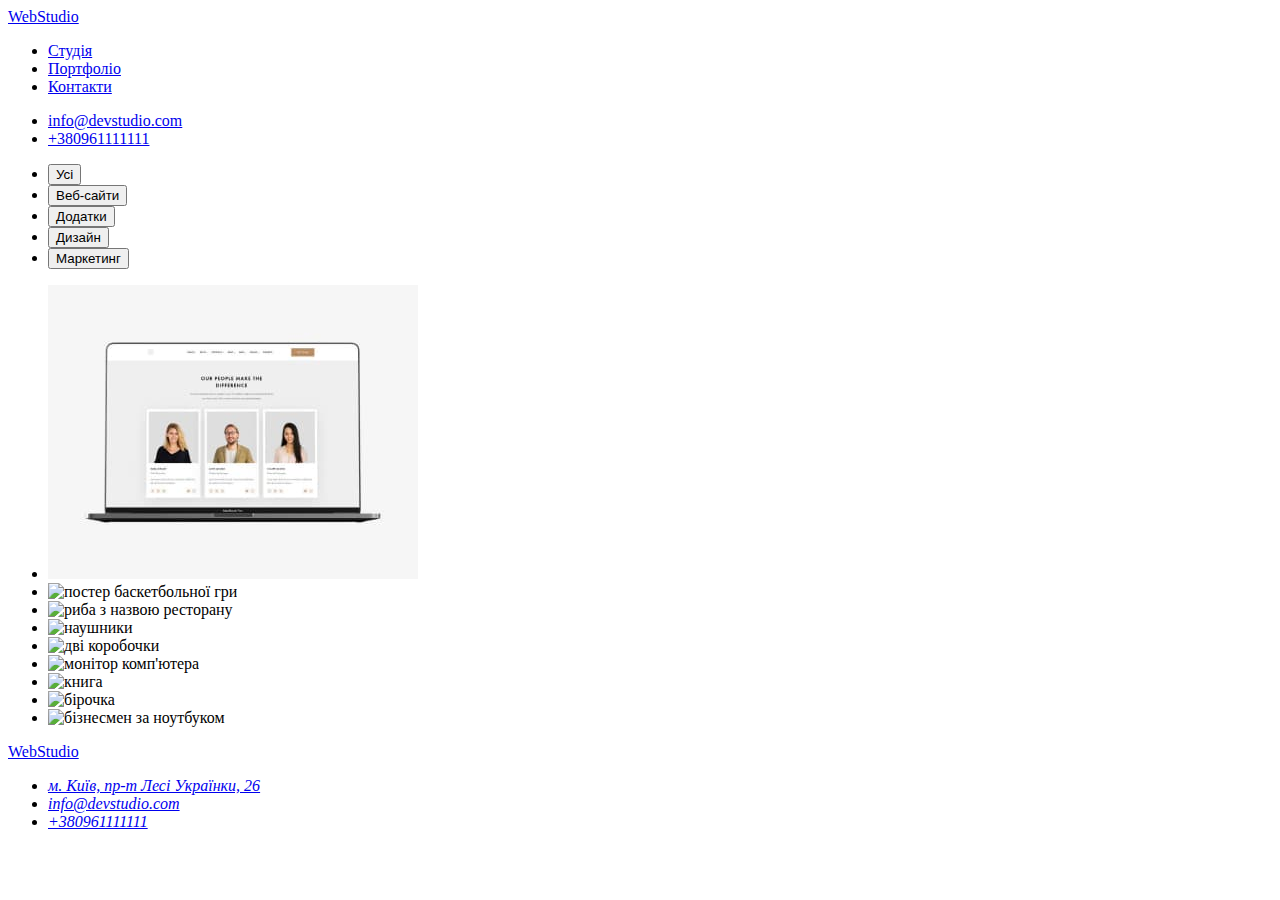
==== portfolio.html @ 05be2b65 "макет дз 2" ====
<!DOCTYPE html>
<html lang="uk">
<head>
    <meta charset="UTF-8">
    <meta http-equiv="X-UA-Compatible" content="IE=edge">
    <meta name="viewport" content="width=device-width, initial-scale=1.0">
    <title>Document</title>
    <link rel="stylesheet" href="./css/styles.css" />
</head>
<body>
    <header>
        <nav>
            <a href="./index.html">WebStudio</a>
            <ul>
                <li><a href="#">Студія</a></li>
                <li><a href="#">Портфоліо</a></li>
                <li><a href="#">Контакти</a></li>
            </ul>
        </nav>
        <ul>
            <li><a href="mailto:info@devstudio.com">info@devstudio.com</a></li>
            <li><a href="tel:+380961111111">+380961111111</a></li>
        </ul>
    </header>
    <main>
        <ul>
            <li>
                <button type="button">Усі</button>
            </li>
            <li>
                <button type="button">Веб-сайти</button>
            </li>
            <li>
                <button type="button">Додатки</button>
            </li>
            <li>
                <button type="button">Дизайн</button>
            </li>
            <li>
                <button type="button">Маркетинг</button>
            </li>
        </ul>
        <ul>
            <li>
                <img src="images/website.jpg" alt="ноутбук" width="370"/>
            </li>
            <li>
                <img rsc="images/design.jpg" alt="постер баскетбольної гри" width="370"/>
            </li>
            <li>
                <img rsc="images/application.jpg" alt="риба з назвою ресторану" width="370"/>
            </li>
            <li>
                <img rsc="images/projectprime.jpg" alt="наушники" width="370"/>
            </li>
            <li>
                <img rsc="images/projectboxes.jpg" alt="дві коробочки" width="370"/>
            </li>
            <li>
                <img rsc="images/inspiration.jpg" alt="монітор комп'ютера" width="370"/>
            </li>
            <li>
                <img rsc="images/projectlimited.jpg" alt="книга" width="370"/>
            </li>
            <li>
                <img rsc="images/projectlab.jpg" alt="бірочка" width="370"/>
            </li>
            <li>
                <img rsc="images/businessapplication.jpg" alt="бізнесмен за ноутбуком" width="370"/>
            </li>
        </ul>
    </main>
    <footer>
        <a href="./index.html">WebStudio</a>
        <address>
            <ul>
                <li><a href="https://goo.gl/maps/GycgCXqMDb9yf3LZ9">м. Київ, пр-т Лесі Українки, 26</a></li>
                <li><a href="mailto:info@devstudio.com">info@devstudio.com</a></li>
                <li><a href="tel:+38096111111">+380961111111</a></li>
            </ul>
        </address>
    </footer>
</body>
</html>
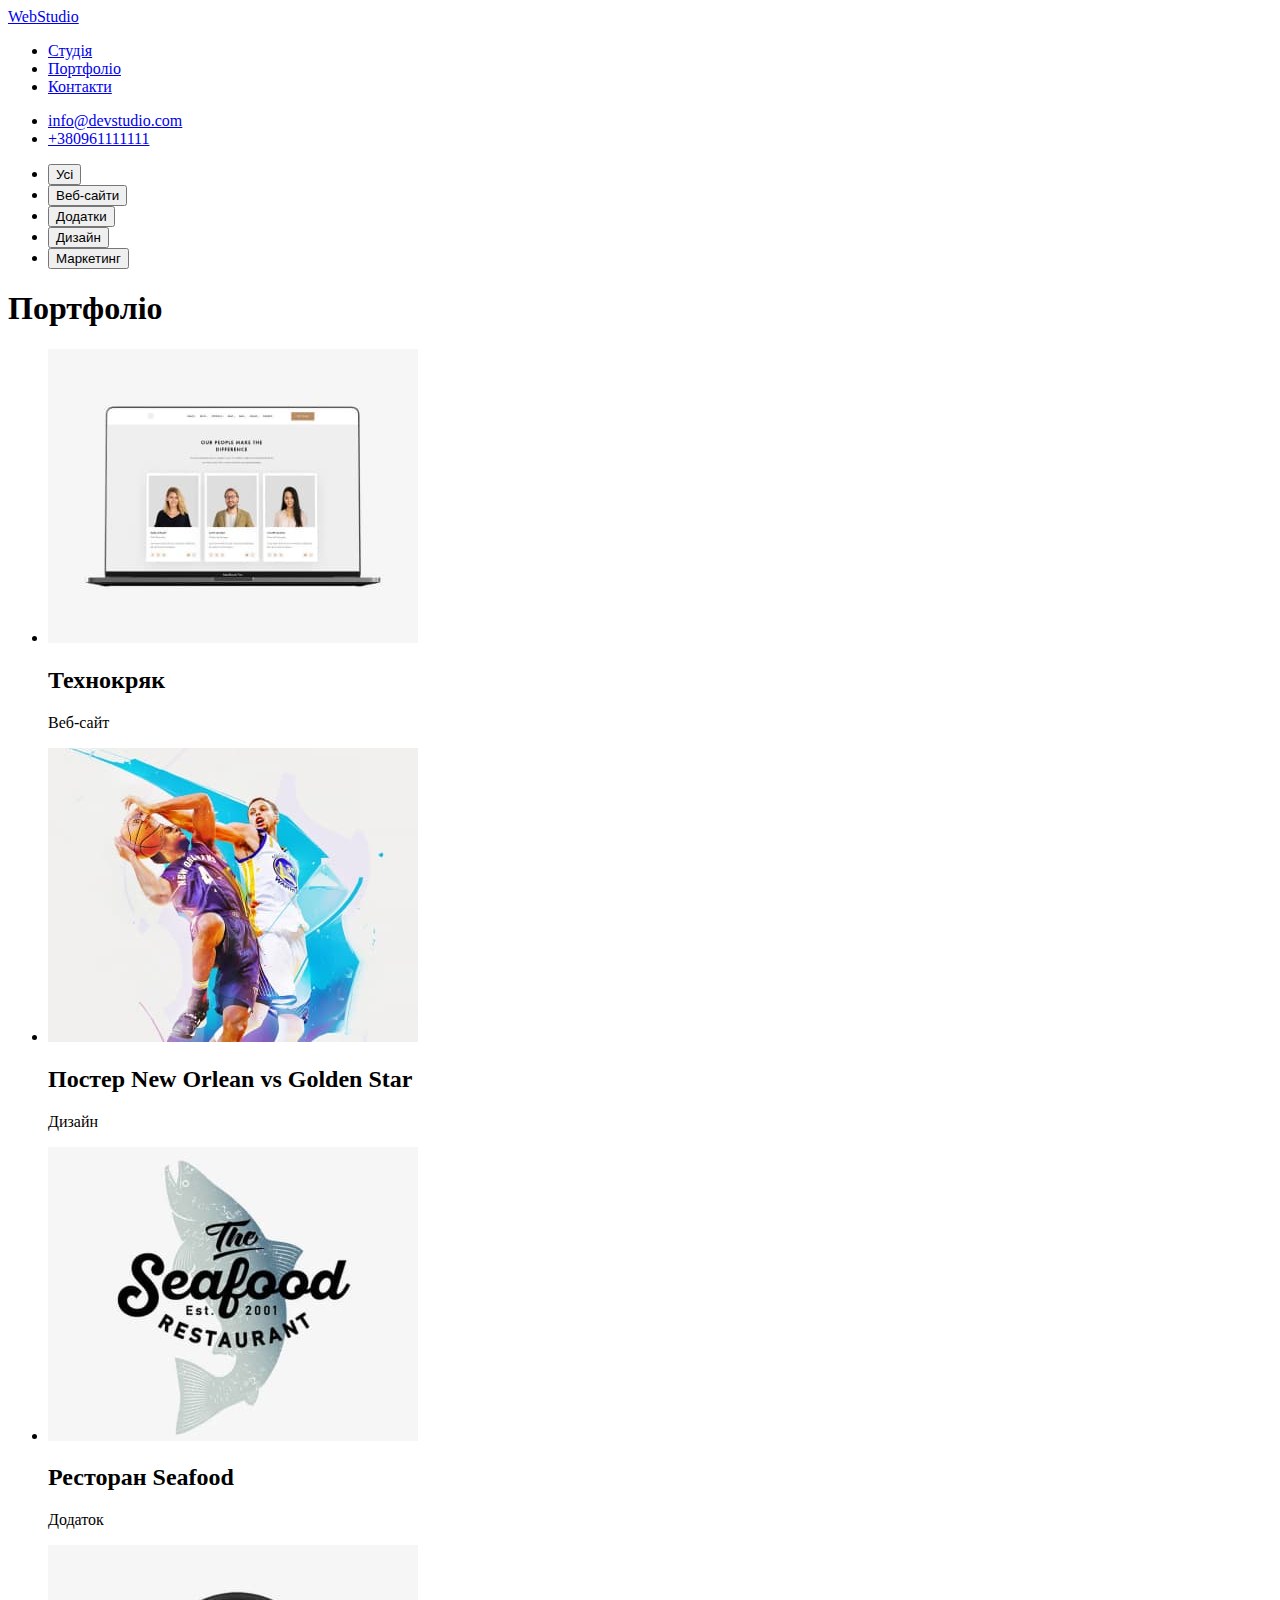
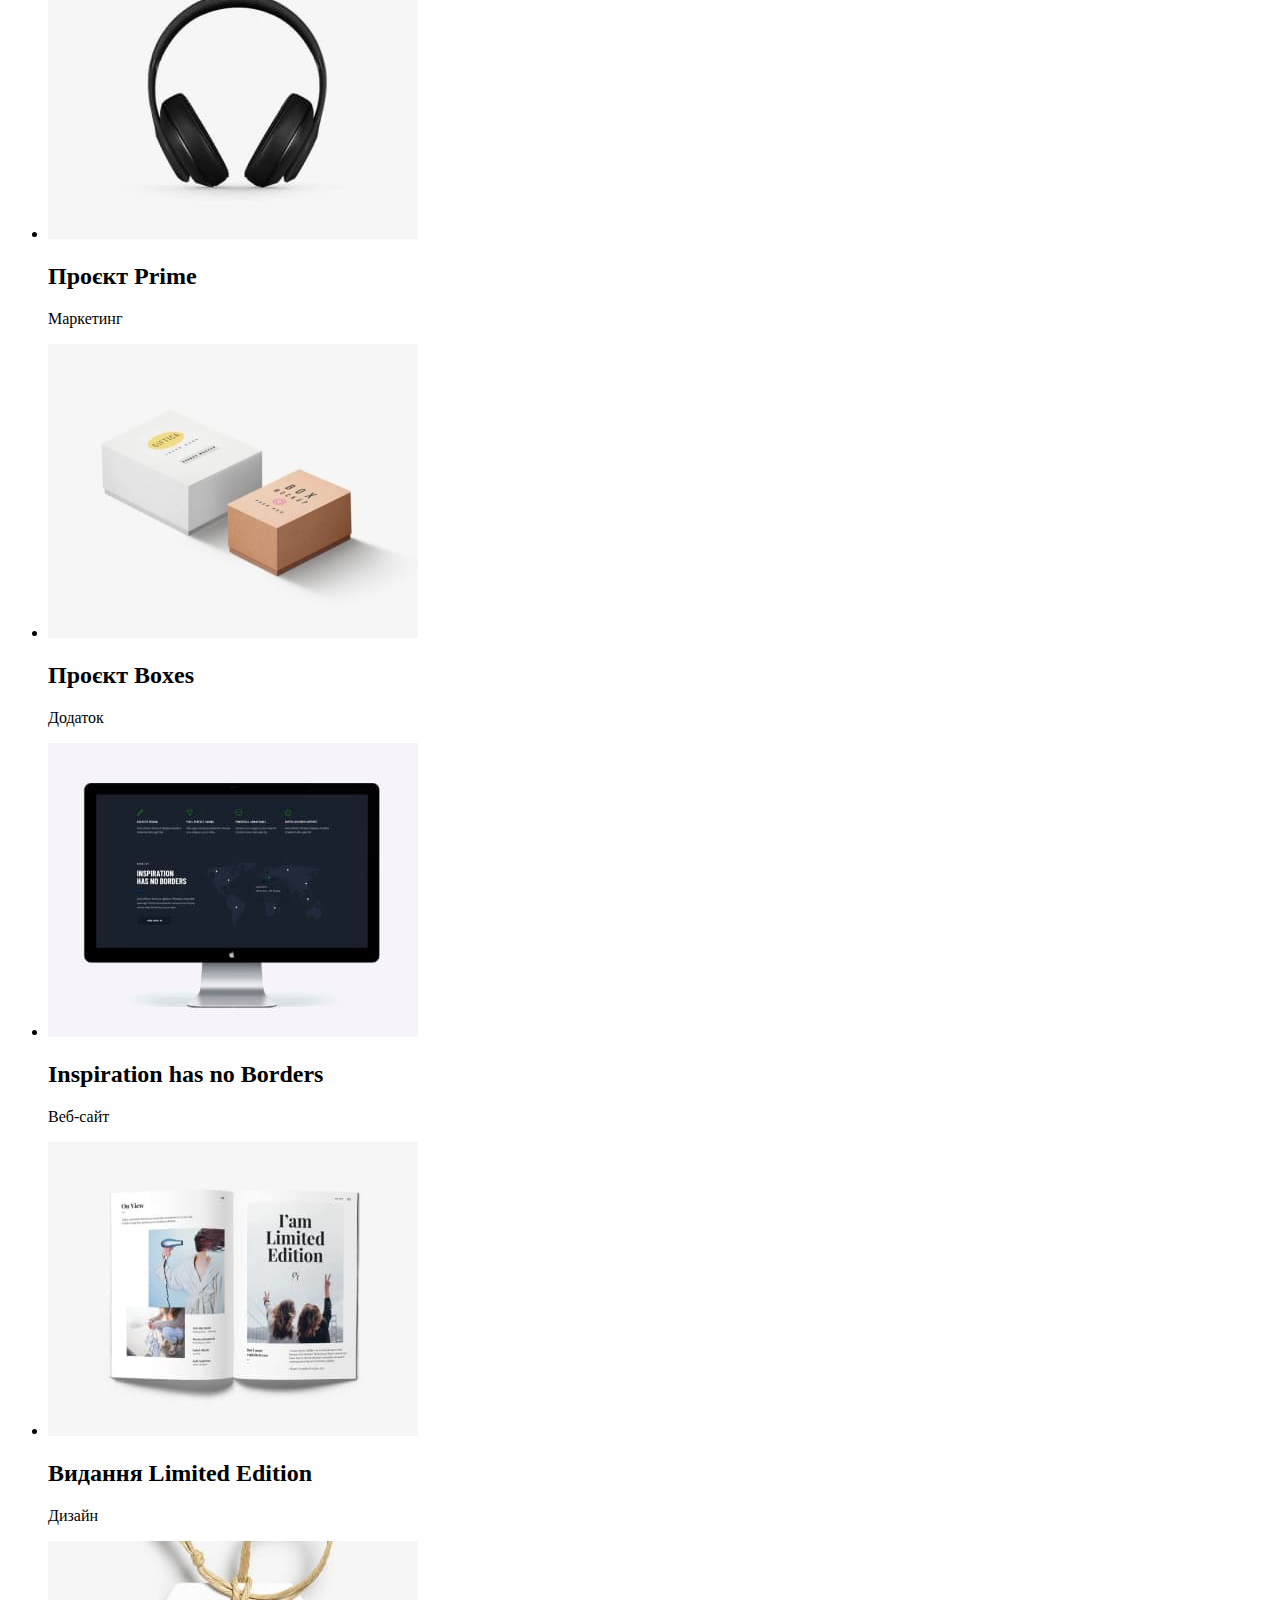
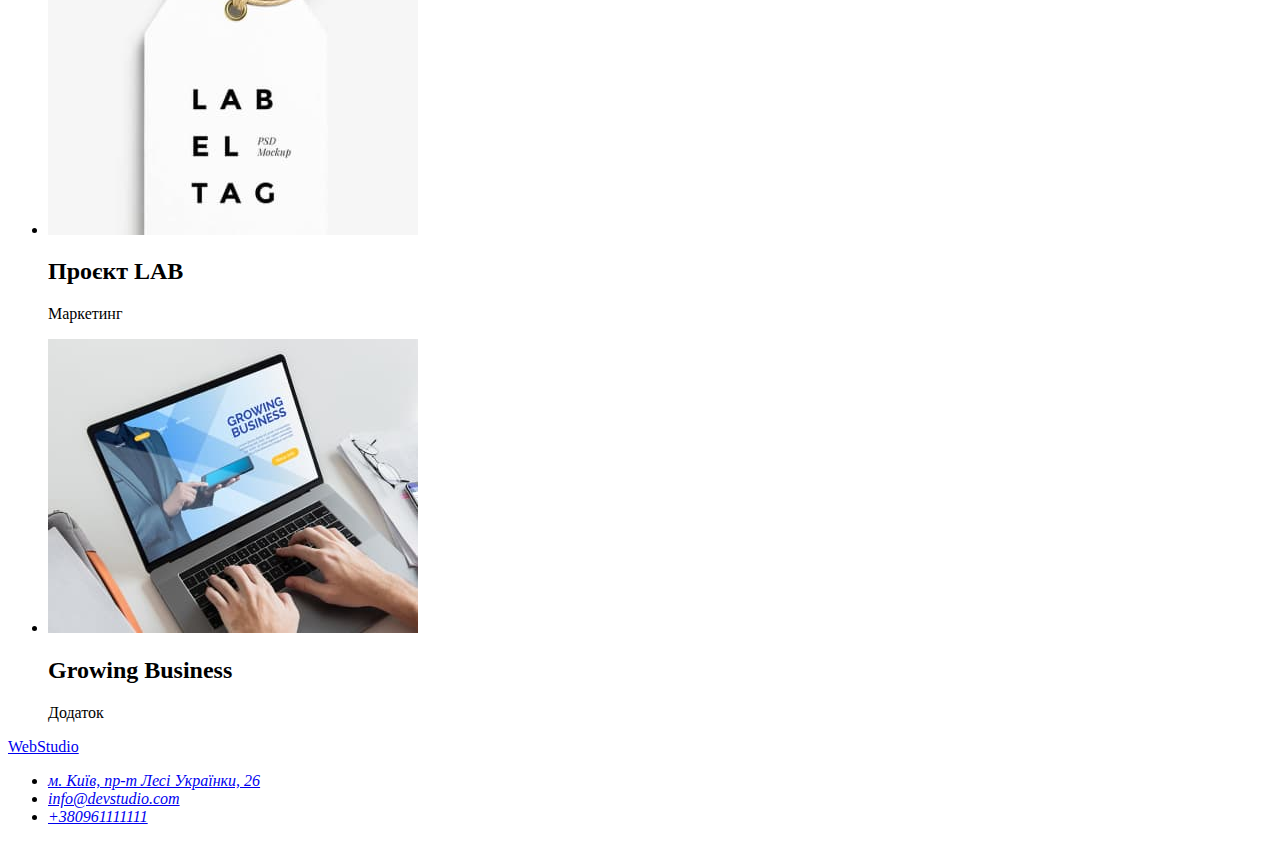
==== commit 3f88980e: "Макет без стилю" ====
--- a/portfolio.html
+++ b/portfolio.html
@@ -5,15 +5,15 @@
     <meta http-equiv="X-UA-Compatible" content="IE=edge">
     <meta name="viewport" content="width=device-width, initial-scale=1.0">
     <title>Document</title>
-    <link rel="stylesheet" href="./css/styles.css" />
+    <link rel="stylesheet" href="./css/styles.css"/>
 </head>
 <body>
     <header>
         <nav>
             <a href="./index.html">WebStudio</a>
             <ul>
-                <li><a href="#">Студія</a></li>
-                <li><a href="#">Портфоліо</a></li>
+                <li><a href="./index.html">Студія</a></li>
+                <li><a href="./portfolio.html">Портфоліо</a></li>
                 <li><a href="#">Контакти</a></li>
             </ul>
         </nav>
@@ -40,33 +40,52 @@
                 <button type="button">Маркетинг</button>
             </li>
         </ul>
+        <h1>Портфоліо</h1>
         <ul>
             <li>
                 <img src="images/website.jpg" alt="ноутбук" width="370"/>
+                <h2>Технокряк</h2>
+                <p>Веб-сайт</p>
             </li>
             <li>
-                <img rsc="images/design.jpg" alt="постер баскетбольної гри" width="370"/>
+                <img src="images/design.jpg" alt="постер баскетбольної гри" width="370"/>
+                <h2>Постер New Orlean vs Golden Star</h2>
+                <p>Дизайн</p>
             </li>
             <li>
-                <img rsc="images/application.jpg" alt="риба з назвою ресторану" width="370"/>
+                <img src="images/application.jpg" alt="риба з назвою ресторану" width="370"/>
+                <h2>Ресторан Seafood</h2>
+                <p>Додаток</p>
             </li>
             <li>
-                <img rsc="images/projectprime.jpg" alt="наушники" width="370"/>
+                <img src="images/projectprime.jpg" alt="наушники" width="370"/>
+                <h2>Проєкт Prime</h2>
+                <p>Маркетинг</p>
             </li>
             <li>
-                <img rsc="images/projectboxes.jpg" alt="дві коробочки" width="370"/>
+                <img src="images/projectboxes.jpg" alt="дві коробочки" width="370"/>
+                <h2>Проєкт Boxes</h2>
+                <p>Додаток</p>
             </li>
             <li>
-                <img rsc="images/inspiration.jpg" alt="монітор комп'ютера" width="370"/>
+                <img src="images/inspiration.jpg" alt="монітор комп'ютера" width="370"/>
+                <h2>Inspiration has no Borders</h2>
+                <p>Веб-сайт</p>
             </li>
             <li>
-                <img rsc="images/projectlimited.jpg" alt="книга" width="370"/>
+                <img src="images/projectlimited.jpg" alt="книга" width="370"/>
+                <h2>Видання Limited Edition</h2>
+                <p>Дизайн</p>
             </li>
             <li>
-                <img rsc="images/projectlab.jpg" alt="бірочка" width="370"/>
+                <img src="images/projectlab.jpg" alt="бірочка" width="370"/>
+                <h2>Проєкт LAB</h2>
+                <p>Маркетинг</p>
             </li>
             <li>
-                <img rsc="images/businessapplication.jpg" alt="бізнесмен за ноутбуком" width="370"/>
+                <img src="images/businessapplication.jpg" alt="бізнесмен за ноутбуком" width="370"/>
+                <h2>Growing Business</h2>
+                <p>Додаток</p>
             </li>
         </ul>
     </main>
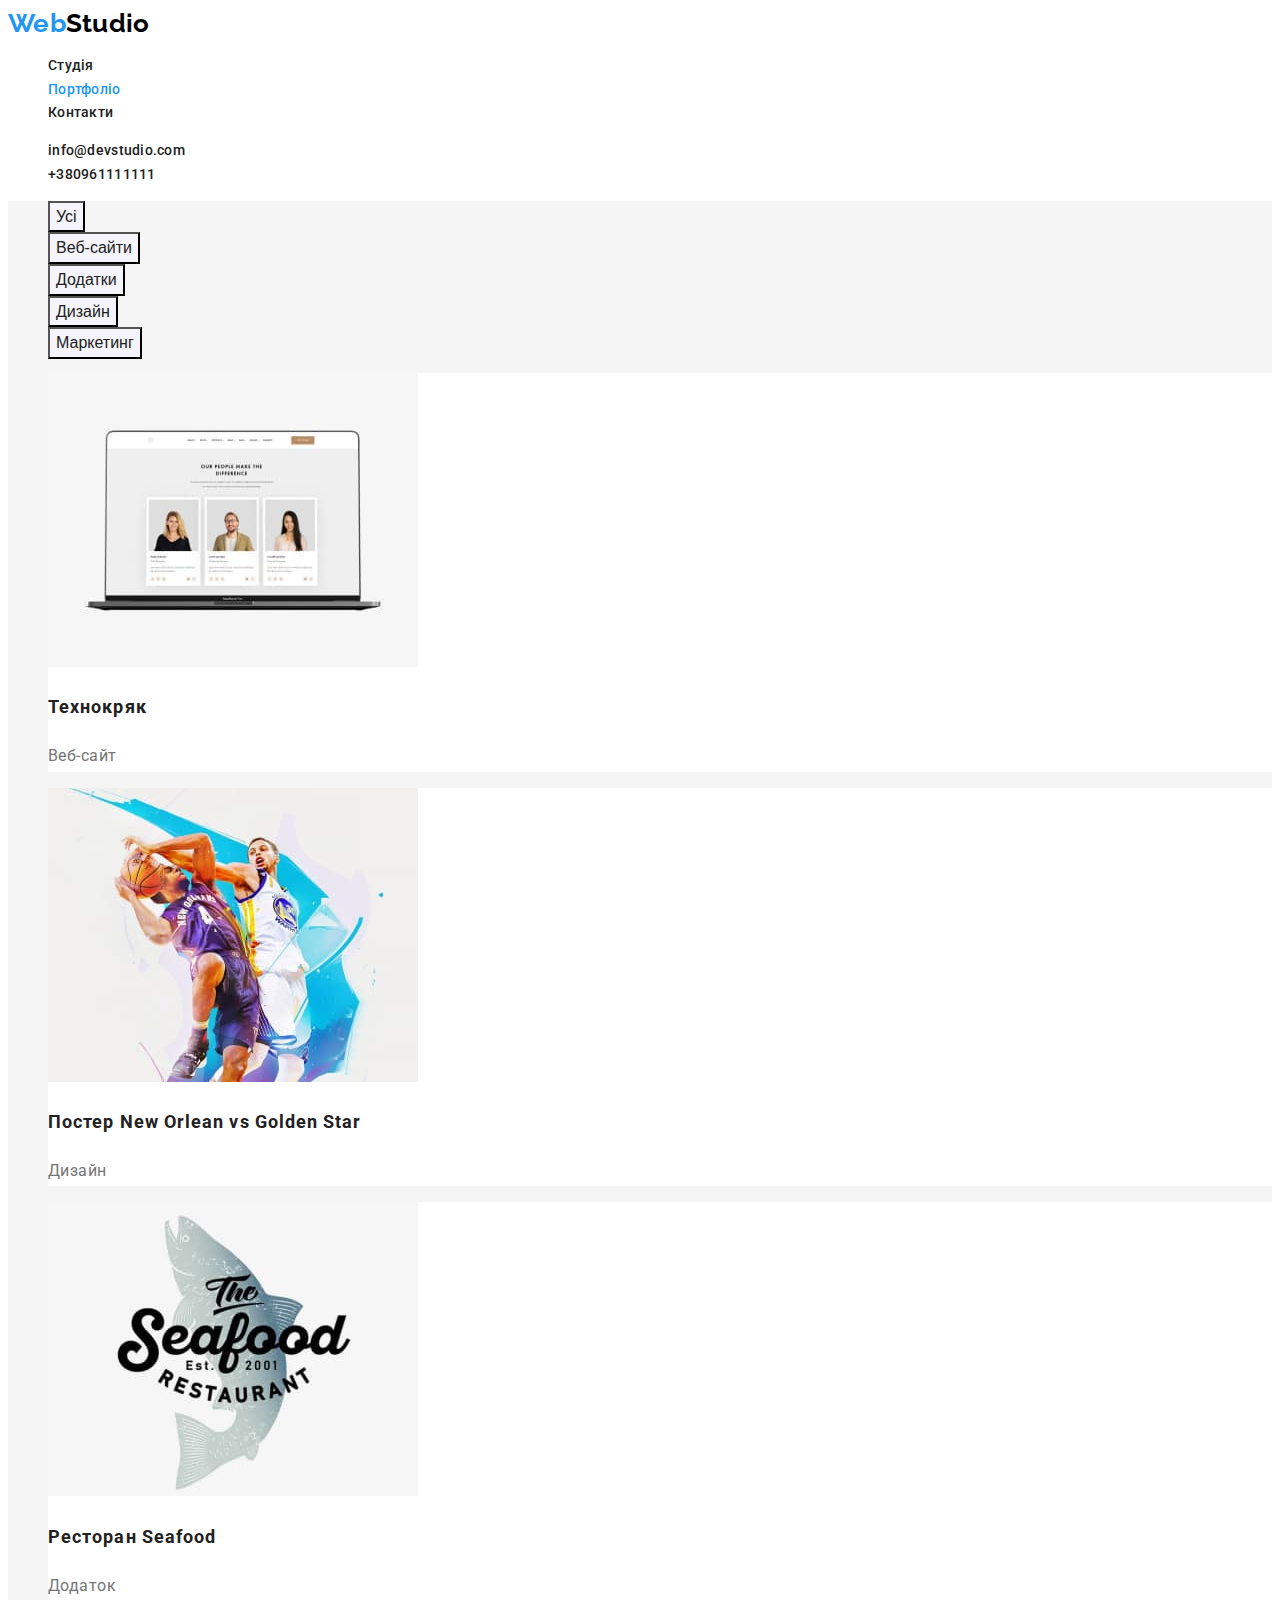
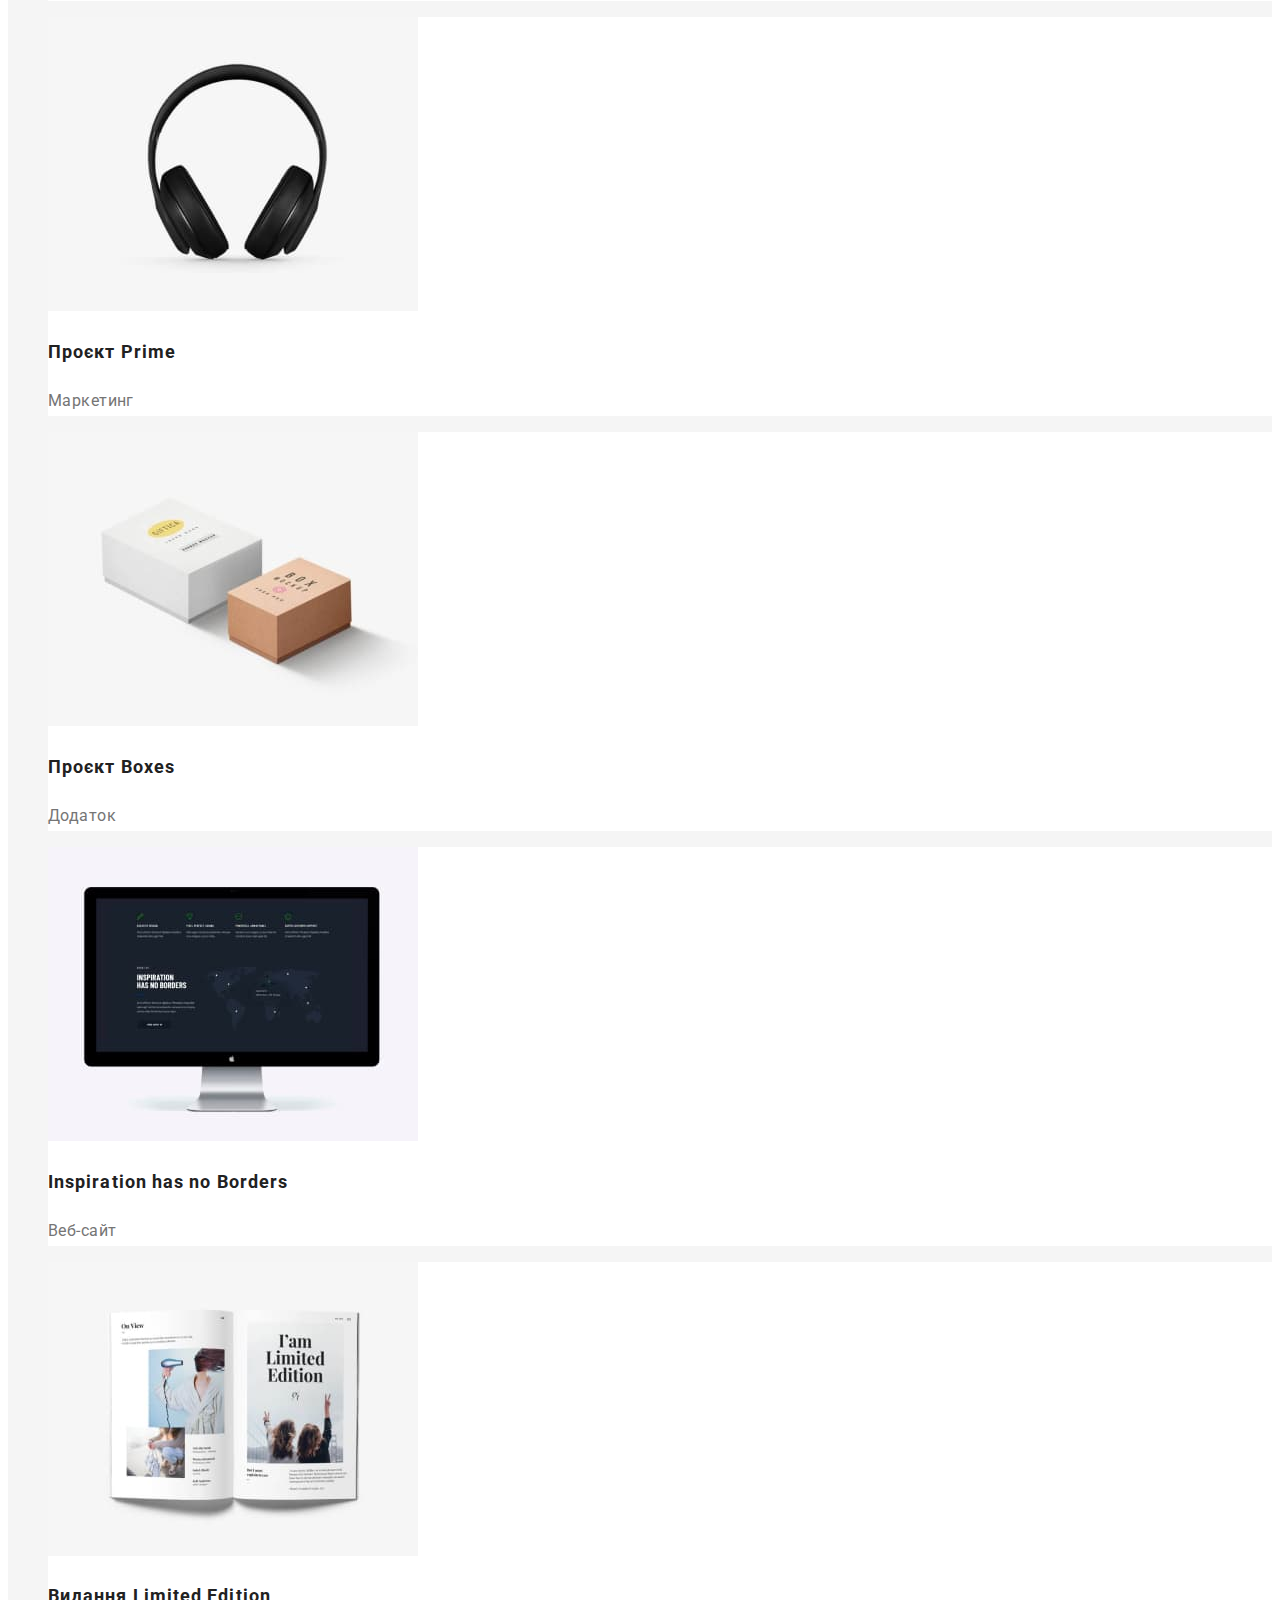
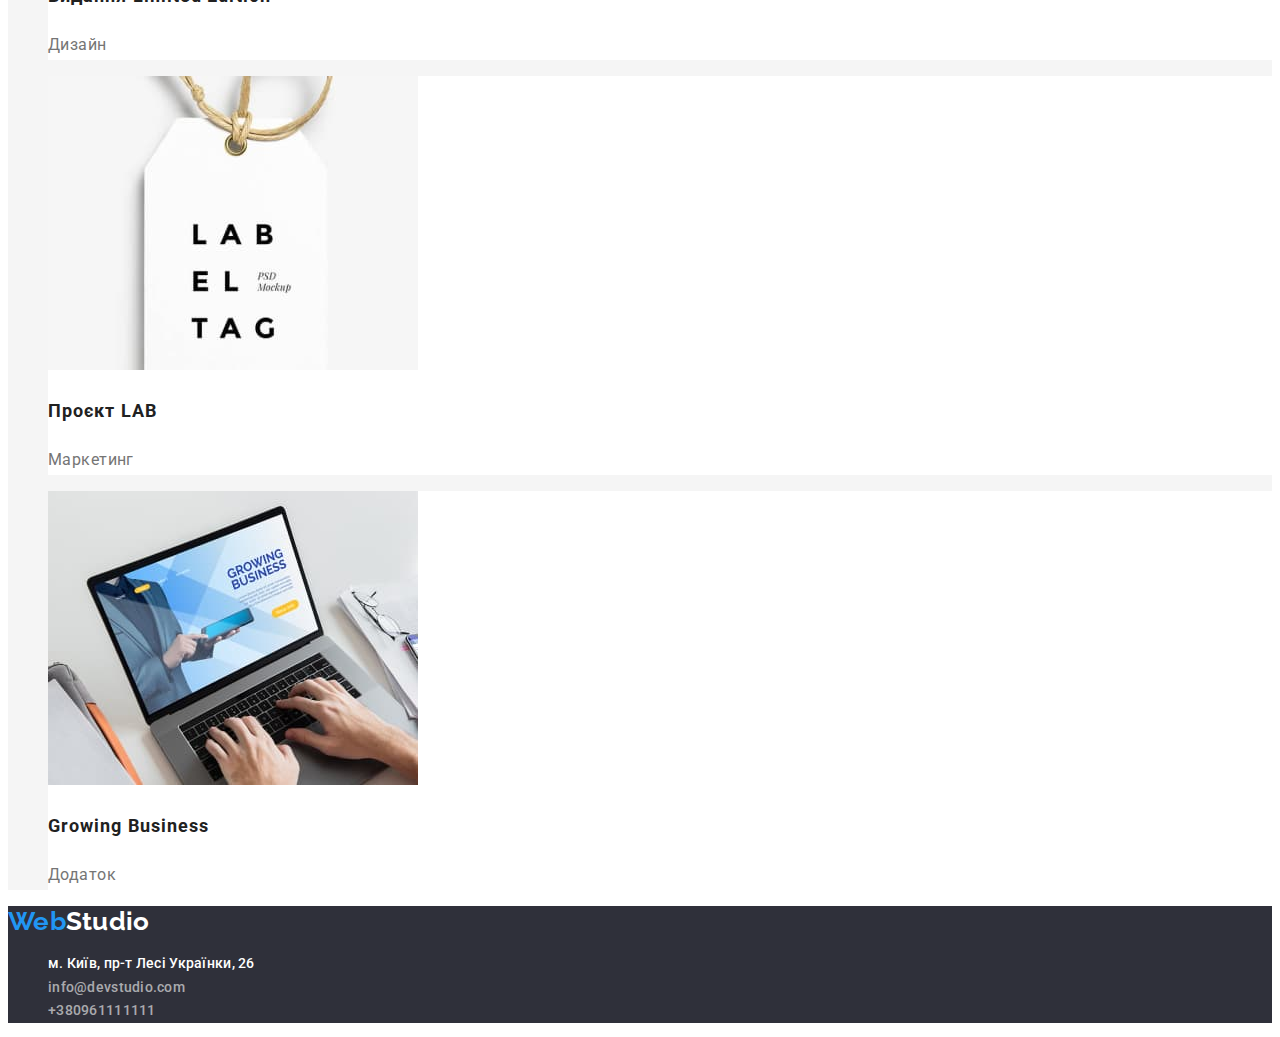
==== commit be23764e: "домашнє завдання 2" ====
--- a/portfolio.html
+++ b/portfolio.html
@@ -4,98 +4,101 @@
     <meta charset="UTF-8">
     <meta http-equiv="X-UA-Compatible" content="IE=edge">
     <meta name="viewport" content="width=device-width, initial-scale=1.0">
+    <link href="https://fonts.googleapis.com/css2?family=Raleway:wght@700&family=Roboto:wght@400;500;700;900&display=swap"
+        rel="stylesheet">
+    <link rel="stylesheet" href="./css/styles.css" />
     <title>Document</title>
-    <link rel="stylesheet" href="./css/styles.css"/>
 </head>
 <body>
     <header>
         <nav>
-            <a href="./index.html">WebStudio</a>
-            <ul>
-                <li><a href="./index.html">Студія</a></li>
-                <li><a href="./portfolio.html">Портфоліо</a></li>
-                <li><a href="#">Контакти</a></li>
+            <a class="link" href="./portfolio.html"><span class="web">Web</span><span class="studio">Studio</span></a>
+            <ul class="list">
+                <li><a class="link" href="./index.html">Студія</a></li>
+                <li><a class="link home" href="./portfolio.html">Портфоліо</a></li>
+                <li><a class="link" href="#">Контакти</a></li>
             </ul>
         </nav>
-        <ul>
-            <li><a href="mailto:info@devstudio.com">info@devstudio.com</a></li>
-            <li><a href="tel:+380961111111">+380961111111</a></li>
+        <ul class="list">
+            <li><a class="link" href="mailto:info@devstudio.com">info@devstudio.com</a></li>
+            <li><a class="link" href="tel:+380961111111">+380961111111</a></li>
         </ul>
     </header>
-    <main>
-        <ul>
+    <main class="main-background">
+        <h1 class="visually-hidden">Портфоліо</h1>
+        <ul class="list">
             <li>
-                <button type="button">Усі</button>
+                <button class="portfolio-menu" type="button">Усі</button>
             </li>
             <li>
-                <button type="button">Веб-сайти</button>
+                <button class="portfolio-menu" type="button">Веб-сайти</button>
             </li>
             <li>
-                <button type="button">Додатки</button>
+                <button class="portfolio-menu" type="button">Додатки</button>
             </li>
             <li>
-                <button type="button">Дизайн</button>
+                <button class="portfolio-menu" type="button">Дизайн</button>
             </li>
             <li>
-                <button type="button">Маркетинг</button>
+                <button class="portfolio-menu" type="button">Маркетинг</button>
             </li>
-        </ul>
-        <h1>Портфоліо</h1>
-        <ul>
-            <li>
+        </ul>        
+        <ul class="list">
+            <li class="image-item">
                 <img src="images/website.jpg" alt="ноутбук" width="370"/>
-                <h2>Технокряк</h2>
-                <p>Веб-сайт</p>
+                <h2 class="projects">Технокряк</h2>
+                <p class="project-type">Веб-сайт</p>
             </li>
-            <li>
+            <li class="image-item">
                 <img src="images/design.jpg" alt="постер баскетбольної гри" width="370"/>
-                <h2>Постер New Orlean vs Golden Star</h2>
-                <p>Дизайн</p>
+                <h2 class="projects">Постер New Orlean vs Golden Star</h2>
+                <p class="project-type">Дизайн</p>
             </li>
-            <li>
+            <li class="image-item">
                 <img src="images/application.jpg" alt="риба з назвою ресторану" width="370"/>
-                <h2>Ресторан Seafood</h2>
-                <p>Додаток</p>
+                <h2 class="projects">Ресторан Seafood</h2>
+                <p class="project-type">Додаток</p>
             </li>
-            <li>
+            <li class="image-item">
                 <img src="images/projectprime.jpg" alt="наушники" width="370"/>
-                <h2>Проєкт Prime</h2>
-                <p>Маркетинг</p>
+                <h2 class="projects">Проєкт Prime</h2>
+                <p class="project-type">Маркетинг</p>
             </li>
-            <li>
+            <li class="image-item">
                 <img src="images/projectboxes.jpg" alt="дві коробочки" width="370"/>
-                <h2>Проєкт Boxes</h2>
-                <p>Додаток</p>
+                <h2 class="projects">Проєкт Boxes</h2>
+                <p class="project-type">Додаток</p>
             </li>
-            <li>
+            <li class="image-item">
                 <img src="images/inspiration.jpg" alt="монітор комп'ютера" width="370"/>
-                <h2>Inspiration has no Borders</h2>
-                <p>Веб-сайт</p>
+                <h2 class="projects">Inspiration has no Borders</h2>
+                <p class="project-type">Веб-сайт</p>
             </li>
-            <li>
+            <li class="image-item">
                 <img src="images/projectlimited.jpg" alt="книга" width="370"/>
-                <h2>Видання Limited Edition</h2>
-                <p>Дизайн</p>
+                <h2 class="projects">Видання Limited Edition</h2>
+                <p class="project-type">Дизайн</p>
             </li>
-            <li>
+            <li class="image-item">
                 <img src="images/projectlab.jpg" alt="бірочка" width="370"/>
-                <h2>Проєкт LAB</h2>
-                <p>Маркетинг</p>
+                <h2 class="projects">Проєкт LAB</h2>
+                <p class="project-type">Маркетинг</p>
             </li>
-            <li>
+            <li class="image-item">
                 <img src="images/businessapplication.jpg" alt="бізнесмен за ноутбуком" width="370"/>
-                <h2>Growing Business</h2>
-                <p>Додаток</p>
+                <h2 class="projects">Growing Business</h2>
+                <p class="project-type">Додаток</p>
             </li>
         </ul>
     </main>
-    <footer>
-        <a href="./index.html">WebStudio</a>
+    <footer class="foot">
+        <a class="link" href="./portfolio.html"><span class="web">Web</span><span class="studio-footer">Studio</span></a>
         <address>
-            <ul>
-                <li><a href="https://goo.gl/maps/GycgCXqMDb9yf3LZ9">м. Київ, пр-т Лесі Українки, 26</a></li>
-                <li><a href="mailto:info@devstudio.com">info@devstudio.com</a></li>
-                <li><a href="tel:+38096111111">+380961111111</a></li>
+            <ul class="list">
+                <li><a class="link map" href="https://goo.gl/maps/GycgCXqMDb9yf3LZ9">м. Київ, пр-т Лесі Українки,
+                        26</a></li>
+                <li><a class="link contacts" href="mailto:info@devstudio.com">info@devstudio.com</a></li>
+                <li><a class="link contacts" href="tel:+38096111111">+380961111111</a></li>
             </ul>
         </address>
     </footer>
--- a/css/styles.css
+++ b/css/styles.css
@@ -0,0 +1,179 @@
+/* змінні */
+:root {
+    --color-white: #fff;
+    --color-black: #000;
+    --primary-background-color: #f5f5f5;
+    --secondary-background-color: #F5F4FA;
+    --footer-background-color: #2F303A;
+    --color-decoration: #2196F3;
+    --color-text: #757575;
+    --color-title: #212121;
+    --contacts-text-color: rgba(255, 255, 255, 0.6);
+}
+/* головне */
+body {
+    font-family: 'Roboto';
+        font-style: normal;
+        font-weight: 400;
+        font-size: 14px;
+        line-height: 1.7;
+        letter-spacing: 0.03em;
+        color: var(--color-text);
+}
+/* навігація */
+.web {
+    font-family: 'Raleway';
+        font-weight: 700;
+        font-size: 26px;
+        line-height: 1.2;
+        color: var(--color-decoration);
+}
+.studio {
+    font-family: 'Raleway';
+        font-weight: 700;
+        font-size: 26px;
+        line-height: 1.2;
+        color: var(--color-black);
+}
+.list {
+    list-style-type: none;
+}
+.link {
+    text-decoration: none;
+    font-style: normal;
+    font-weight: 500;
+    line-height: 1.14;
+    letter-spacing: 0.02em;
+    color: var(--color-title);
+}
+.link:hover,
+.link:focus,
+.link:active {
+    color: var(--color-decoration);
+}
+.home {
+    color: var(--color-decoration);
+}
+/* шапка */
+.service {
+    background-color: var(--footer-background-color);
+}
+.hero-title {
+    font-weight: 900;
+    font-size: 44px;
+    line-height: 1.4;
+    color: var(--color-white);
+}
+.main-button {
+    cursor: pointer;
+    width: 216px;
+    height: 50px;
+    background-color: var(--color-decoration);
+    font-family: 'Roboto';
+        font-weight: 700;
+        font-size: 16px;
+        line-height: 1.9;
+        color: var(--color-white);
+}
+.main-button:hover,
+.main-button:focus {
+    box-shadow: 0px 4px 4px rgba(0, 0, 0, 0.15);
+        border-radius: 4px;
+}
+/* особливості */
+.main-background {
+    background-color: var(--primary-background-color);
+}
+.visually-hidden {
+    position: absolute;
+    white-space: nowrap;
+    width: 1px;
+    height: 1px;
+    overflow: hidden;
+    border: 0;
+    padding: 0;
+    clip: rect(0 0 0 0);
+    clip-path: inset(50%);
+    margin: -1px;
+}
+.advantage-title {
+    font-weight: 700;
+    font-size: 14px;
+    line-height: 1.15;
+    text-transform: uppercase;
+    color: var(--color-title);
+}
+/* чим ми займаємось */
+.title {
+    font-size: 36px;
+    font-weight: 700;
+    line-height: 1.2;
+    color: var(--color-title);
+}
+/* команда */
+.team {
+    background-color: var(--secondary-background-color);
+}
+.image-item {
+    background-color: var(--color-white);
+}
+.team-leader {
+    font-weight: 500;
+    font-size: 16px;
+    line-height: 1.2;
+    color: var(--color-title);
+}
+.competence {
+    font-size: 16px;
+    line-height: 1.2;
+}
+/* підвал */
+.foot {
+    background-color: var(--footer-background-color);
+}
+.studio-footer {
+    font-family: 'Raleway';
+        font-weight: 700;
+        font-size: 26px;
+        line-height: 1.2;
+    color: var(--color-white);
+}
+.map,
+.map:hover,
+.map:focus {
+    color: var(--color-white);
+}
+.contacts {
+    color: var(--contacts-text-color);
+}
+.contacts:hover,
+.contacts:focus {
+    color: var(--color-decoration)
+}
+/* портфоліо */
+.portfolio-menu {
+    background-color: var(--secondary-background-color);
+    color: var(--color-title);
+    font-weight: 500;
+    font-size: 16px;
+    line-height: 1.6;
+}
+.portfolio-menu:hover,
+.portfolio-menu:focus {
+    cursor: pointer;
+    background-color: var(--color-decoration);
+    color: var(--color-white);
+    box-shadow: 0px 3px 1px rgba(0, 0, 0, 0.1), 0px 1px 2px rgba(0, 0, 0, 0.08), 0px 2px 2px rgba(0, 0, 0, 0.12);
+    border-radius: 4px;
+}
+.projects {
+    font-weight: 700;
+    font-size: 18px;
+    line-height: 2;
+    letter-spacing: 0.06em;
+    color: var(--color-title);
+}
+.project-type {
+    font-size: 16px;
+    line-height: 1.88;
+}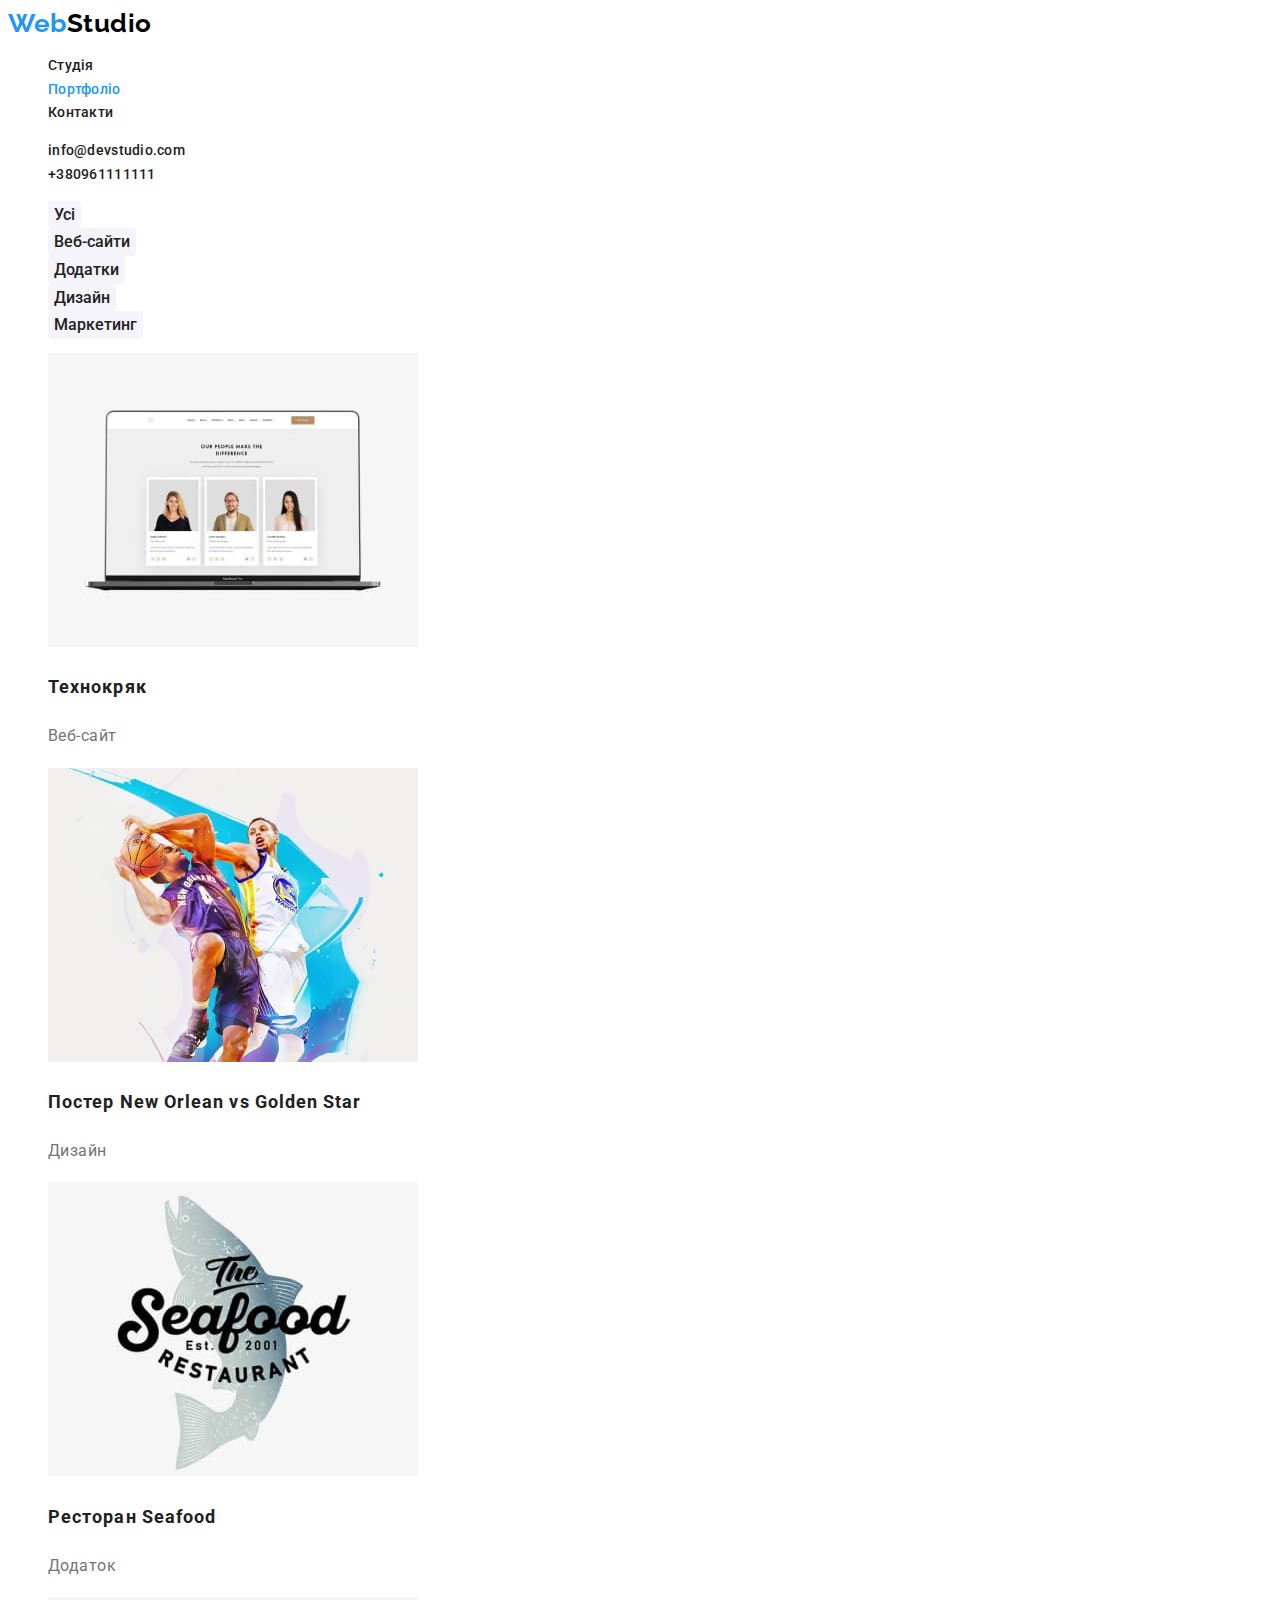
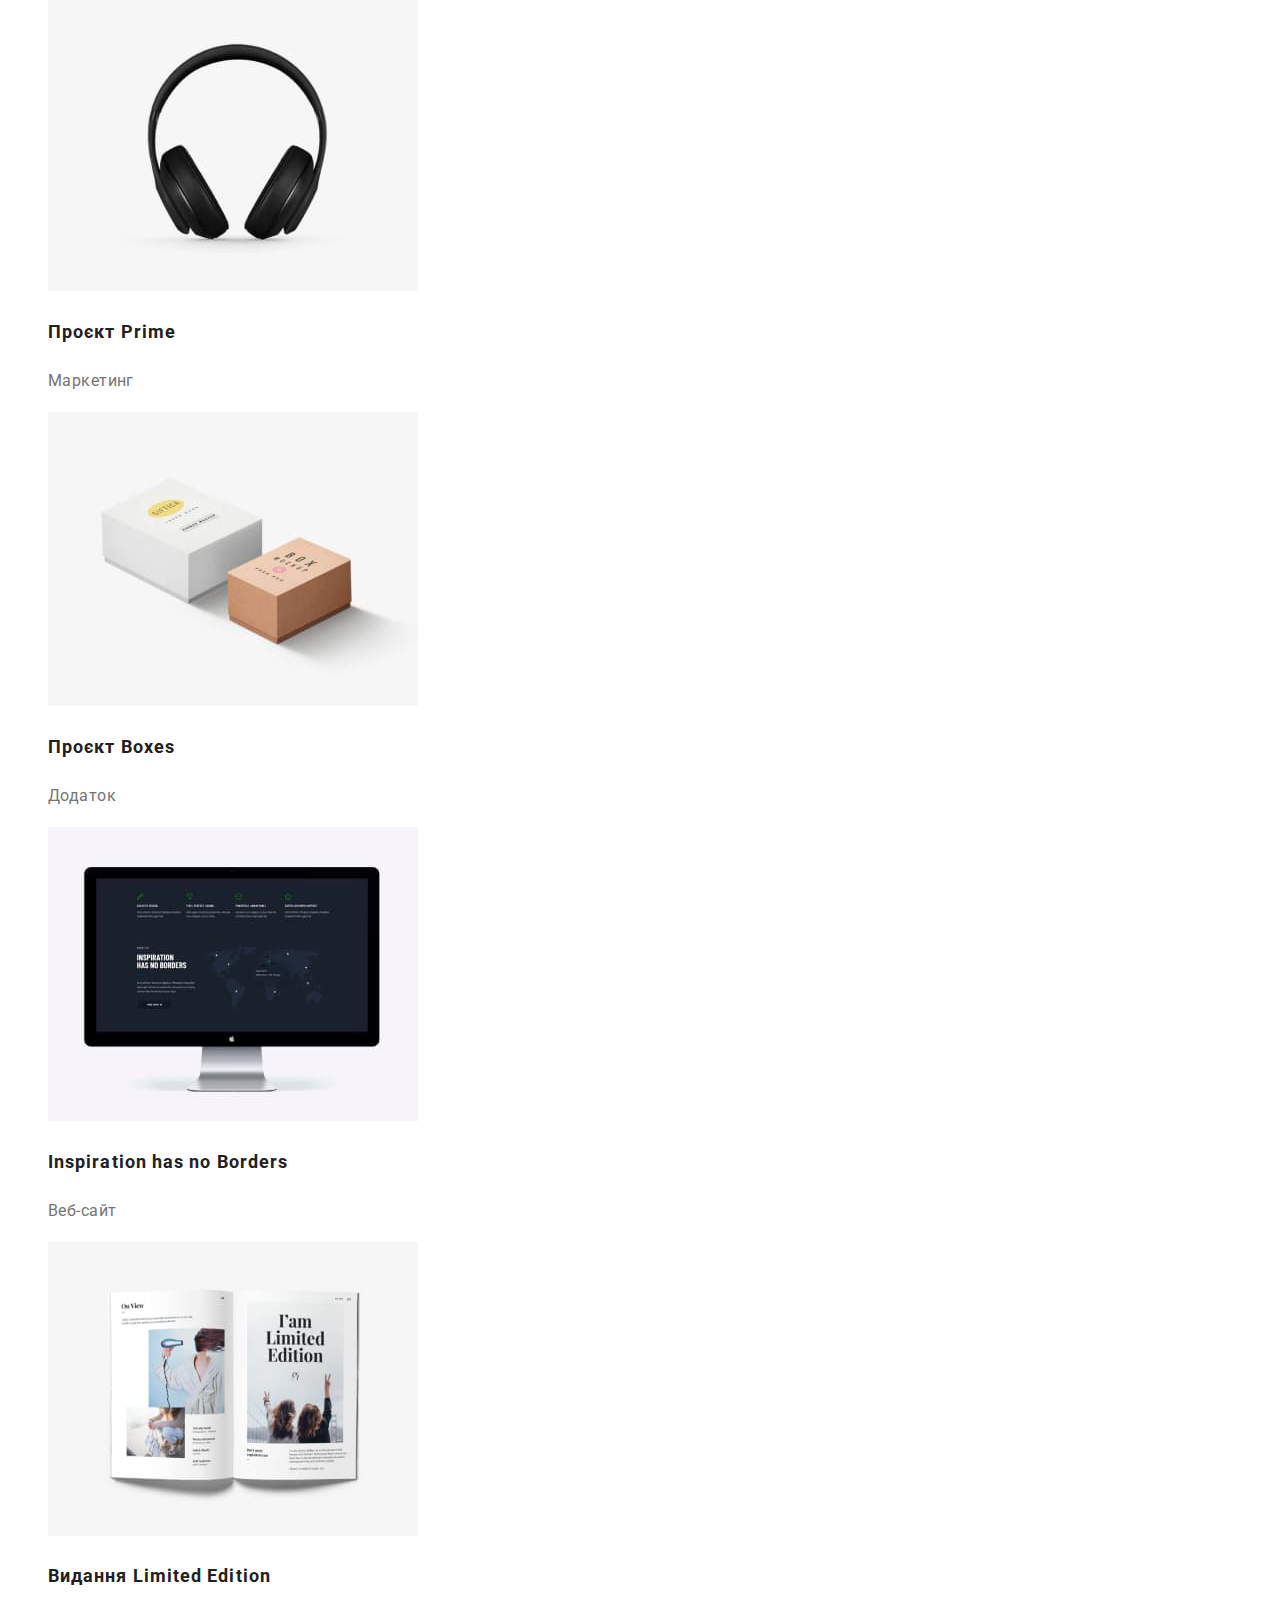
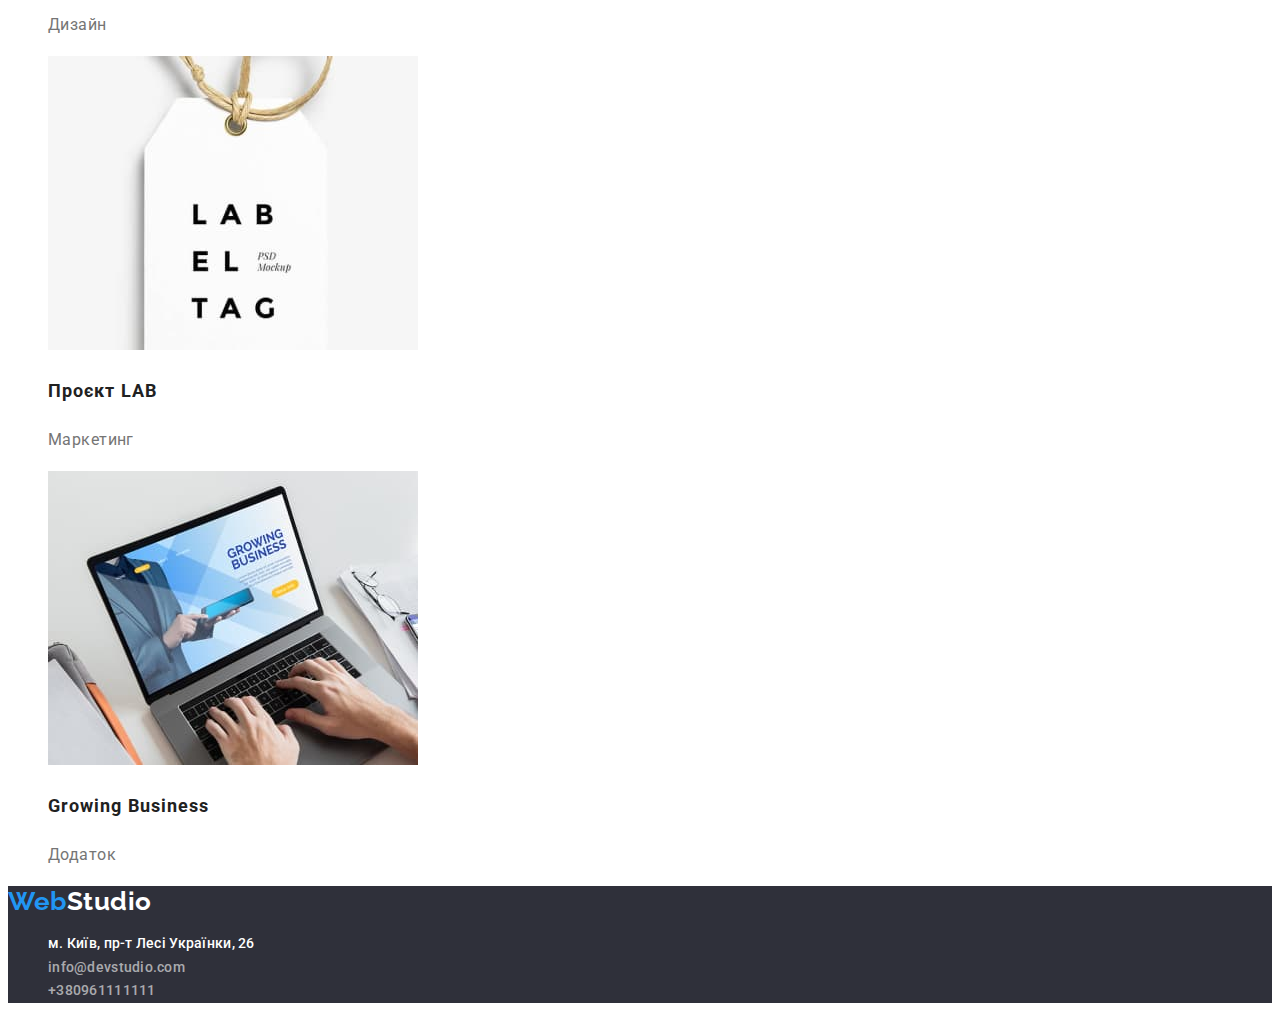
==== commit 406f5316: "поправки дз 2" ====
--- a/portfolio.html
+++ b/portfolio.html
@@ -12,79 +12,79 @@
 <body>
     <header>
         <nav>
-            <a class="link" href="./portfolio.html"><span class="web">Web</span><span class="studio">Studio</span></a>
-            <ul class="list">
+            <a class="link web" href="./portfolio.html">Web<span class="studio">Studio</span></a>
+            <ul class="project-list">
                 <li><a class="link" href="./index.html">Студія</a></li>
                 <li><a class="link home" href="./portfolio.html">Портфоліо</a></li>
                 <li><a class="link" href="#">Контакти</a></li>
             </ul>
         </nav>
-        <ul class="list">
+        <ul class="project-list">
             <li><a class="link" href="mailto:info@devstudio.com">info@devstudio.com</a></li>
             <li><a class="link" href="tel:+380961111111">+380961111111</a></li>
         </ul>
     </header>
     <main class="main-background">
         <h1 class="visually-hidden">Портфоліо</h1>
-        <ul class="list">
+        <ul class="project-list">
             <li>
-                <button class="portfolio-menu" type="button">Усі</button>
+                <button class="portfolio-menu btn" type="button">Усі</button>
             </li>
             <li>
-                <button class="portfolio-menu" type="button">Веб-сайти</button>
+                <button class="portfolio-menu btn" type="button">Веб-сайти</button>
             </li>
             <li>
-                <button class="portfolio-menu" type="button">Додатки</button>
+                <button class="portfolio-menu btn" type="button">Додатки</button>
             </li>
             <li>
-                <button class="portfolio-menu" type="button">Дизайн</button>
+                <button class="portfolio-menu btn" type="button">Дизайн</button>
             </li>
             <li>
-                <button class="portfolio-menu" type="button">Маркетинг</button>
+                <button class="portfolio-menu btn" type="button">Маркетинг</button>
             </li>
         </ul>        
-        <ul class="list">
-            <li class="image-item">
+        <ul class="project-list">
+            <li>
                 <img src="images/website.jpg" alt="ноутбук" width="370"/>
                 <h2 class="projects">Технокряк</h2>
                 <p class="project-type">Веб-сайт</p>
             </li>
-            <li class="image-item">
+            <li>
                 <img src="images/design.jpg" alt="постер баскетбольної гри" width="370"/>
                 <h2 class="projects">Постер New Orlean vs Golden Star</h2>
                 <p class="project-type">Дизайн</p>
             </li>
-            <li class="image-item">
+            <li>
                 <img src="images/application.jpg" alt="риба з назвою ресторану" width="370"/>
                 <h2 class="projects">Ресторан Seafood</h2>
                 <p class="project-type">Додаток</p>
             </li>
-            <li class="image-item">
+            <li>
                 <img src="images/projectprime.jpg" alt="наушники" width="370"/>
                 <h2 class="projects">Проєкт Prime</h2>
                 <p class="project-type">Маркетинг</p>
             </li>
-            <li class="image-item">
+            <li>
                 <img src="images/projectboxes.jpg" alt="дві коробочки" width="370"/>
                 <h2 class="projects">Проєкт Boxes</h2>
                 <p class="project-type">Додаток</p>
             </li>
-            <li class="image-item">
+            <li>
                 <img src="images/inspiration.jpg" alt="монітор комп'ютера" width="370"/>
                 <h2 class="projects">Inspiration has no Borders</h2>
                 <p class="project-type">Веб-сайт</p>
             </li>
-            <li class="image-item">
+            <li>
                 <img src="images/projectlimited.jpg" alt="книга" width="370"/>
                 <h2 class="projects">Видання Limited Edition</h2>
                 <p class="project-type">Дизайн</p>
             </li>
-            <li class="image-item">
+            <li>
                 <img src="images/projectlab.jpg" alt="бірочка" width="370"/>
                 <h2 class="projects">Проєкт LAB</h2>
                 <p class="project-type">Маркетинг</p>
             </li>
-            <li class="image-item">
+            <li>
                 <img src="images/businessapplication.jpg" alt="бізнесмен за ноутбуком" width="370"/>
                 <h2 class="projects">Growing Business</h2>
                 <p class="project-type">Додаток</p>
@@ -92,9 +92,9 @@
         </ul>
     </main>
     <footer class="foot">
-        <a class="link" href="./portfolio.html"><span class="web">Web</span><span class="studio-footer">Studio</span></a>
+        <a class="link web" href="./portfolio.html">Web<span class="logo-footer">Studio</span></a>
         <address>
-            <ul class="list">
+            <ul class="project-list">
                 <li><a class="link map" href="https://goo.gl/maps/GycgCXqMDb9yf3LZ9">м. Київ, пр-т Лесі Українки,
                         26</a></li>
                 <li><a class="link contacts" href="mailto:info@devstudio.com">info@devstudio.com</a></li>
--- a/css/styles.css
+++ b/css/styles.css
@@ -2,32 +2,23 @@
 :root {
     --color-white: #fff;
     --color-black: #000;
-    --primary-background-color: #f5f5f5;
-    --secondary-background-color: #F5F4FA;
+    --button-background-color: #F5F4FA;
     --footer-background-color: #2F303A;
     --color-decoration: #2196F3;
     --color-text: #757575;
     --color-title: #212121;
     --contacts-text-color: rgba(255, 255, 255, 0.6);
+    --color-button-active: #188CE8;
 }
 /* головне */
 body {
     font-family: 'Roboto';
-        font-style: normal;
-        font-weight: 400;
         font-size: 14px;
         line-height: 1.7;
         letter-spacing: 0.03em;
         color: var(--color-text);
 }
 /* навігація */
-.web {
-    font-family: 'Raleway';
-        font-weight: 700;
-        font-size: 26px;
-        line-height: 1.2;
-        color: var(--color-decoration);
-}
 .studio {
     font-family: 'Raleway';
         font-weight: 700;
@@ -35,7 +26,7 @@
         line-height: 1.2;
         color: var(--color-black);
 }
-.list {
+.project-list {
     list-style-type: none;
 }
 .link {
@@ -49,6 +40,13 @@
 .link:hover,
 .link:focus,
 .link:active {
+    color: var(--color-decoration);
+}
+.web {
+    font-family: 'Raleway';
+    font-weight: 700;
+    font-size: 26px;
+    line-height: 1.2;
     color: var(--color-decoration);
 }
 .home {
@@ -65,10 +63,11 @@
     color: var(--color-white);
 }
 .main-button {
-    cursor: pointer;
     width: 216px;
     height: 50px;
     background-color: var(--color-decoration);
+    box-shadow: 0px 4px 4px rgba(0, 0, 0, 0.15);
+    border-radius: 4px;
     font-family: 'Roboto';
         font-weight: 700;
         font-size: 16px;
@@ -77,12 +76,15 @@
 }
 .main-button:hover,
 .main-button:focus {
-    box-shadow: 0px 4px 4px rgba(0, 0, 0, 0.15);
-        border-radius: 4px;
+    background-color: var(--color-button-active);
+}
+.btn {
+    border: none;
+    cursor: pointer;
 }
 /* особливості */
 .main-background {
-    background-color: var(--primary-background-color);
+    background-color: var(--color-white);
 }
 .visually-hidden {
     position: absolute;
@@ -97,7 +99,6 @@
     margin: -1px;
 }
 .advantage-title {
-    font-weight: 700;
     font-size: 14px;
     line-height: 1.15;
     text-transform: uppercase;
@@ -112,9 +113,9 @@
 }
 /* команда */
 .team {
-    background-color: var(--secondary-background-color);
+    background-color: var(--button-background-color);
 }
-.image-item {
+.team-item {
     background-color: var(--color-white);
 }
 .team-leader {
@@ -131,17 +132,19 @@
 .foot {
     background-color: var(--footer-background-color);
 }
-.studio-footer {
+.logo-footer {
     font-family: 'Raleway';
         font-weight: 700;
         font-size: 26px;
         line-height: 1.2;
     color: var(--color-white);
 }
-.map,
+.map {
+    color: var(--color-white);
+}
 .map:hover,
-.map:focus {
-    color: var(--color-white);
+.map:focus{
+    color: var(--color-white)
 }
 .contacts {
     color: var(--contacts-text-color);
@@ -152,15 +155,16 @@
 }
 /* портфоліо */
 .portfolio-menu {
-    background-color: var(--secondary-background-color);
+    font-family: inherit;
+    background-color: var(--button-background-color);
     color: var(--color-title);
     font-weight: 500;
     font-size: 16px;
     line-height: 1.6;
+    border-radius: 4px;
 }
 .portfolio-menu:hover,
 .portfolio-menu:focus {
-    cursor: pointer;
     background-color: var(--color-decoration);
     color: var(--color-white);
     box-shadow: 0px 3px 1px rgba(0, 0, 0, 0.1), 0px 1px 2px rgba(0, 0, 0, 0.08), 0px 2px 2px rgba(0, 0, 0, 0.12);
